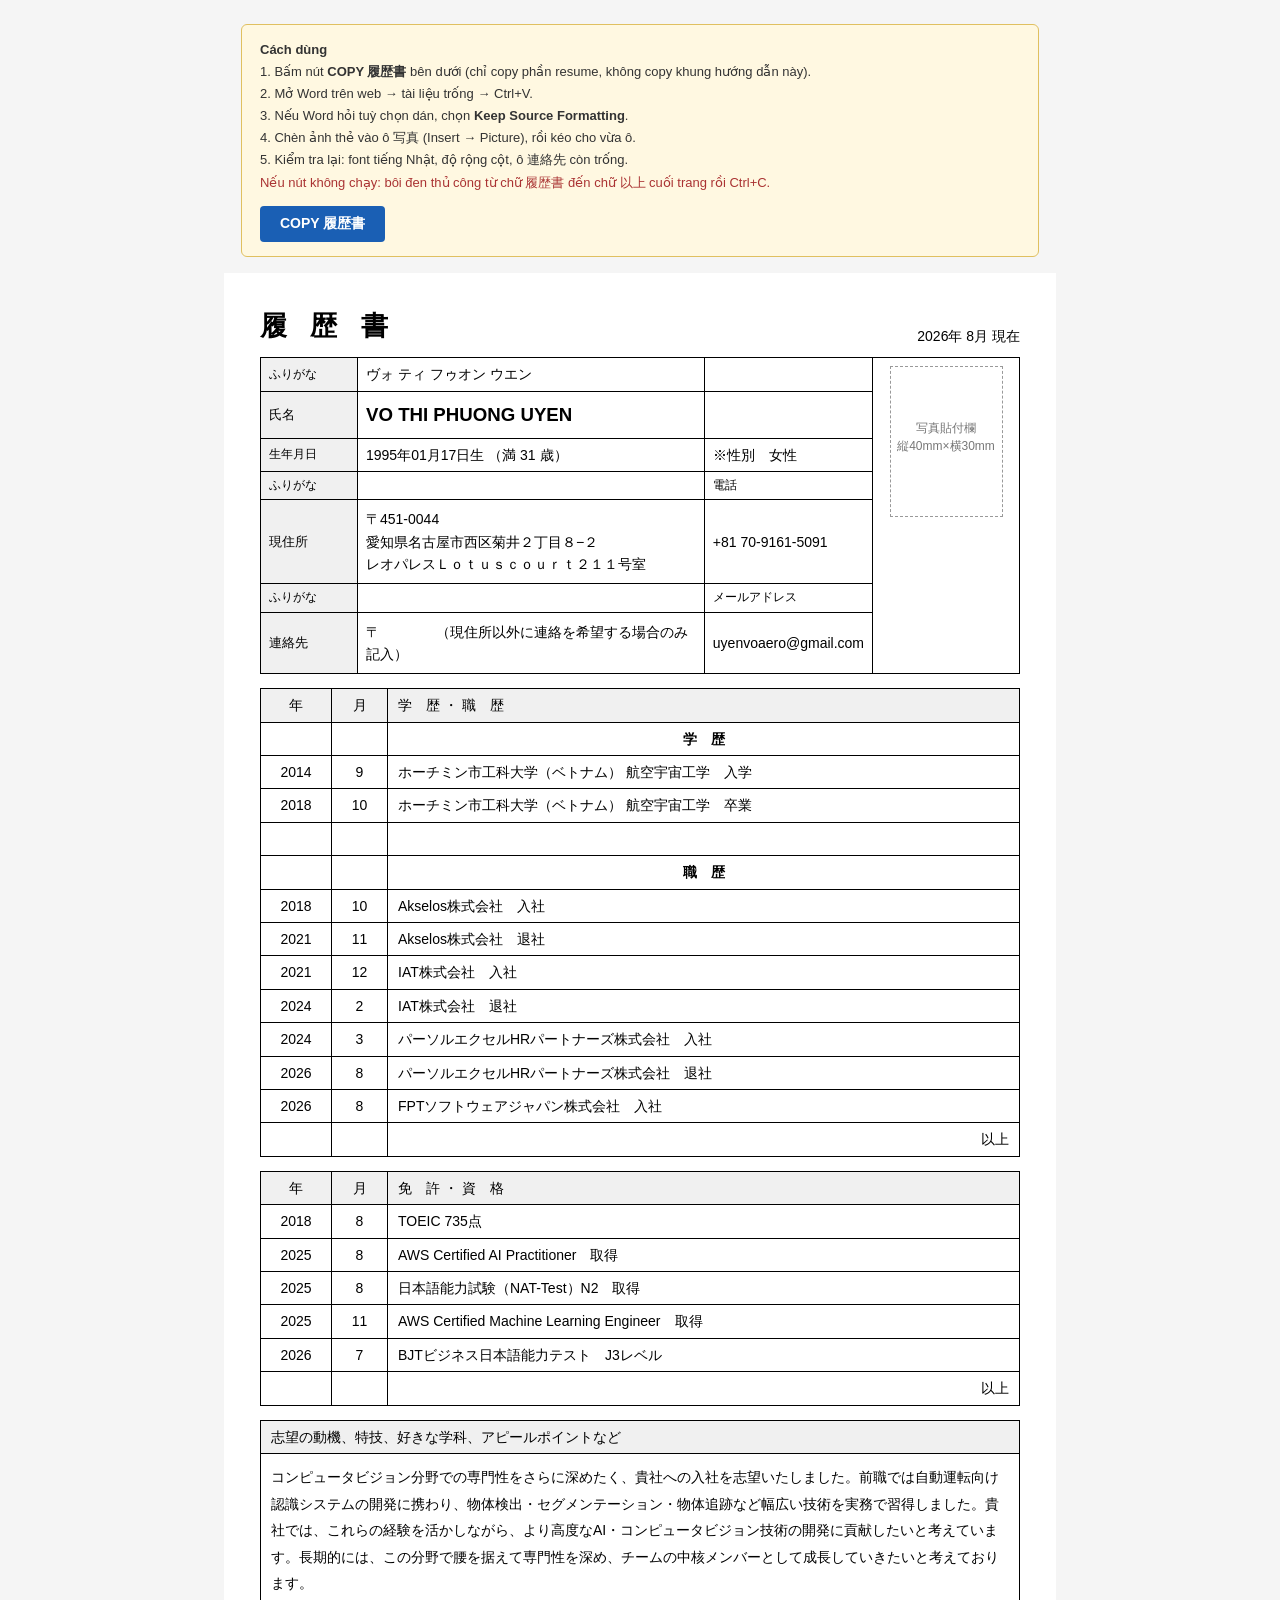
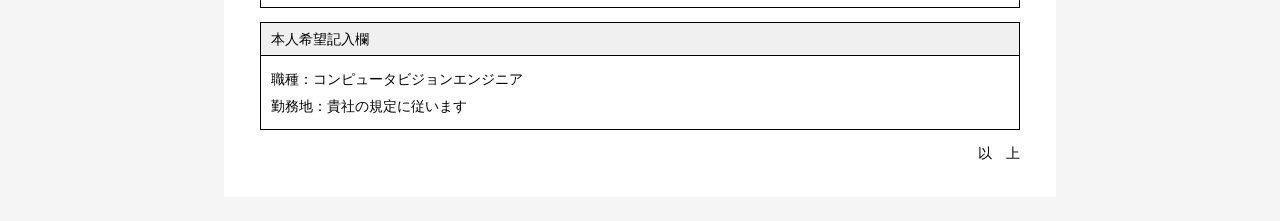
==== rirekisho_paste.html @ 97cde60c "Add files via upload" ====
<!DOCTYPE html>
<html lang="ja">
<head>
<meta charset="UTF-8">
<title>履歴書 - VO THI PHUONG UYEN</title>
</head>
<body style="margin:0;padding:24px;background:#f5f5f5;font-family:'Yu Gothic','Meiryo','Hiragino Kaku Gothic ProN',sans-serif;">

<!-- ===== HƯỚNG DẪN - KHÔNG PHẢI NỘI DUNG RESUME ===== -->
<div id="guide" style="max-width:760px;margin:0 auto 16px;padding:14px 18px;background:#fff8e1;border:1px solid #e0c060;border-radius:6px;font-size:13px;line-height:1.7;color:#333;">
  <b>Cách dùng</b><br>
  1. Bấm nút <b>COPY 履歴書</b> bên dưới (chỉ copy phần resume, không copy khung hướng dẫn này).<br>
  2. Mở Word trên web → tài liệu trống → Ctrl+V.<br>
  3. Nếu Word hỏi tuỳ chọn dán, chọn <b>Keep Source Formatting</b>.<br>
  4. Chèn ảnh thẻ vào ô 写真 (Insert → Picture), rồi kéo cho vừa ô.<br>
  5. Kiểm tra lại: font tiếng Nhật, độ rộng cột, ô 連絡先 còn trống.<br>
  <span style="color:#a33;">Nếu nút không chạy: bôi đen thủ công từ chữ 履歴書 đến chữ 以上 cuối trang rồi Ctrl+C.</span>
  <div style="margin-top:12px;">
    <button id="copyBtn" style="padding:9px 20px;font-size:14px;font-weight:bold;background:#1a5fb4;color:#fff;border:none;border-radius:4px;cursor:pointer;">COPY 履歴書</button>
    <span id="copyMsg" style="margin-left:12px;font-size:13px;color:#2a7a2a;"></span>
  </div>
</div>
<!-- ===== HẾT HƯỚNG DẪN ===== -->

<div id="resume" style="max-width:760px;margin:0 auto;padding:32px 36px;background:#ffffff;font-family:'Yu Gothic','Meiryo','Hiragino Kaku Gothic ProN',sans-serif;font-size:11pt;color:#000000;line-height:1.6;">

<table style="width:100%;border-collapse:collapse;margin-bottom:10px;">
  <tr>
    <td style="font-size:20pt;font-weight:bold;letter-spacing:8px;padding:0;border:none;">履 歴 書</td>
    <td style="text-align:right;font-size:10.5pt;padding:0;border:none;vertical-align:bottom;">2026年 8月 現在</td>
  </tr>
</table>

<table style="width:100%;border-collapse:collapse;border:1px solid #000000;font-size:10.5pt;">
  <tr>
    <td style="width:80px;border:1px solid #000000;padding:5px 8px;background:#f0f0f0;font-size:9pt;">ふりがな</td>
    <td style="border:1px solid #000000;padding:5px 8px;">ヴォ ティ フゥオン ウエン</td>
    <td style="width:150px;border:1px solid #000000;padding:5px 8px;"></td>
    <td rowspan="7" style="width:130px;border:1px solid #000000;padding:8px;vertical-align:top;text-align:center;">
      <div style="width:113px;height:151px;border:1px dashed #999999;margin:0 auto;text-align:center;font-size:9pt;color:#777777;line-height:1.5;padding-top:52px;box-sizing:border-box;">
        写真貼付欄<br>縦40mm×横30mm
      </div>
    </td>
  </tr>
  <tr>
    <td style="border:1px solid #000000;padding:8px;background:#f0f0f0;font-size:10pt;">氏名</td>
    <td style="border:1px solid #000000;padding:8px;font-size:14pt;font-weight:bold;">VO THI PHUONG UYEN</td>
    <td style="border:1px solid #000000;padding:8px;"></td>
  </tr>
  <tr>
    <td style="border:1px solid #000000;padding:5px 8px;background:#f0f0f0;font-size:9pt;">生年月日</td>
    <td style="border:1px solid #000000;padding:5px 8px;">1995年01月17日生 （満 31 歳）</td>
    <td style="border:1px solid #000000;padding:5px 8px;">※性別　女性</td>
  </tr>
  <tr>
    <td style="border:1px solid #000000;padding:4px 8px;background:#f0f0f0;font-size:9pt;">ふりがな</td>
    <td style="border:1px solid #000000;padding:4px 8px;font-size:9pt;">&nbsp;</td>
    <td style="border:1px solid #000000;padding:4px 8px;font-size:9pt;">電話</td>
  </tr>
  <tr>
    <td style="border:1px solid #000000;padding:8px;background:#f0f0f0;font-size:10pt;">現住所</td>
    <td style="border:1px solid #000000;padding:8px;">〒451-0044<br>愛知県名古屋市西区菊井２丁目８−２<br>レオパレスＬｏｔｕｓｃｏｕｒｔ２１１号室</td>
    <td style="border:1px solid #000000;padding:8px;">+81 70-9161-5091</td>
  </tr>
  <tr>
    <td style="border:1px solid #000000;padding:4px 8px;background:#f0f0f0;font-size:9pt;">ふりがな</td>
    <td style="border:1px solid #000000;padding:4px 8px;font-size:9pt;">&nbsp;</td>
    <td style="border:1px solid #000000;padding:4px 8px;font-size:9pt;">メールアドレス</td>
  </tr>
  <tr>
    <td style="border:1px solid #000000;padding:8px;background:#f0f0f0;font-size:10pt;">連絡先</td>
    <td style="border:1px solid #000000;padding:8px;">〒　　　　（現住所以外に連絡を希望する場合のみ記入）</td>
    <td style="border:1px solid #000000;padding:8px;">uyenvoaero@gmail.com</td>
  </tr>
</table>

<div style="height:14px;"></div>

<table style="width:100%;border-collapse:collapse;border:1px solid #000000;font-size:10.5pt;">
  <tr>
    <td style="width:60px;border:1px solid #000000;padding:5px;background:#f0f0f0;text-align:center;">年</td>
    <td style="width:45px;border:1px solid #000000;padding:5px;background:#f0f0f0;text-align:center;">月</td>
    <td style="border:1px solid #000000;padding:5px 10px;background:#f0f0f0;">学　歴 ・ 職　歴</td>
  </tr>
  <tr>
    <td style="border:1px solid #000000;padding:5px;text-align:center;"></td>
    <td style="border:1px solid #000000;padding:5px;text-align:center;"></td>
    <td style="border:1px solid #000000;padding:5px 10px;text-align:center;font-weight:bold;">学　歴</td>
  </tr>
  <tr>
    <td style="border:1px solid #000000;padding:5px;text-align:center;">2014</td>
    <td style="border:1px solid #000000;padding:5px;text-align:center;">9</td>
    <td style="border:1px solid #000000;padding:5px 10px;">ホーチミン市工科大学（ベトナム） 航空宇宙工学　入学</td>
  </tr>
  <tr>
    <td style="border:1px solid #000000;padding:5px;text-align:center;">2018</td>
    <td style="border:1px solid #000000;padding:5px;text-align:center;">10</td>
    <td style="border:1px solid #000000;padding:5px 10px;">ホーチミン市工科大学（ベトナム） 航空宇宙工学　卒業</td>
  </tr>
  <tr>
    <td style="border:1px solid #000000;padding:5px;text-align:center;"></td>
    <td style="border:1px solid #000000;padding:5px;text-align:center;"></td>
    <td style="border:1px solid #000000;padding:5px 10px;">&nbsp;</td>
  </tr>
  <tr>
    <td style="border:1px solid #000000;padding:5px;text-align:center;"></td>
    <td style="border:1px solid #000000;padding:5px;text-align:center;"></td>
    <td style="border:1px solid #000000;padding:5px 10px;text-align:center;font-weight:bold;">職　歴</td>
  </tr>
  <tr>
    <td style="border:1px solid #000000;padding:5px;text-align:center;">2018</td>
    <td style="border:1px solid #000000;padding:5px;text-align:center;">10</td>
    <td style="border:1px solid #000000;padding:5px 10px;">Akselos株式会社　入社</td>
  </tr>
  <tr>
    <td style="border:1px solid #000000;padding:5px;text-align:center;">2021</td>
    <td style="border:1px solid #000000;padding:5px;text-align:center;">11</td>
    <td style="border:1px solid #000000;padding:5px 10px;">Akselos株式会社　退社</td>
  </tr>
  <tr>
    <td style="border:1px solid #000000;padding:5px;text-align:center;">2021</td>
    <td style="border:1px solid #000000;padding:5px;text-align:center;">12</td>
    <td style="border:1px solid #000000;padding:5px 10px;">IAT株式会社　入社</td>
  </tr>
  <tr>
    <td style="border:1px solid #000000;padding:5px;text-align:center;">2024</td>
    <td style="border:1px solid #000000;padding:5px;text-align:center;">2</td>
    <td style="border:1px solid #000000;padding:5px 10px;">IAT株式会社　退社</td>
  </tr>
  <tr>
    <td style="border:1px solid #000000;padding:5px;text-align:center;">2024</td>
    <td style="border:1px solid #000000;padding:5px;text-align:center;">3</td>
    <td style="border:1px solid #000000;padding:5px 10px;">パーソルエクセルHRパートナーズ株式会社　入社</td>
  </tr>
  <tr>
    <td style="border:1px solid #000000;padding:5px;text-align:center;">2026</td>
    <td style="border:1px solid #000000;padding:5px;text-align:center;">8</td>
    <td style="border:1px solid #000000;padding:5px 10px;">パーソルエクセルHRパートナーズ株式会社　退社</td>
  </tr>
  <tr>
    <td style="border:1px solid #000000;padding:5px;text-align:center;">2026</td>
    <td style="border:1px solid #000000;padding:5px;text-align:center;">8</td>
    <td style="border:1px solid #000000;padding:5px 10px;">FPTソフトウェアジャパン株式会社　入社</td>
  </tr>
  <tr>
    <td style="border:1px solid #000000;padding:5px;text-align:center;"></td>
    <td style="border:1px solid #000000;padding:5px;text-align:center;"></td>
    <td style="border:1px solid #000000;padding:5px 10px;text-align:right;">以上</td>
  </tr>
</table>

<div style="height:14px;"></div>

<table style="width:100%;border-collapse:collapse;border:1px solid #000000;font-size:10.5pt;">
  <tr>
    <td style="width:60px;border:1px solid #000000;padding:5px;background:#f0f0f0;text-align:center;">年</td>
    <td style="width:45px;border:1px solid #000000;padding:5px;background:#f0f0f0;text-align:center;">月</td>
    <td style="border:1px solid #000000;padding:5px 10px;background:#f0f0f0;">免　許 ・ 資　格</td>
  </tr>
  <tr>
    <td style="border:1px solid #000000;padding:5px;text-align:center;">2018</td>
    <td style="border:1px solid #000000;padding:5px;text-align:center;">8</td>
    <td style="border:1px solid #000000;padding:5px 10px;">TOEIC 735点</td>
  </tr>
  <tr>
    <td style="border:1px solid #000000;padding:5px;text-align:center;">2025</td>
    <td style="border:1px solid #000000;padding:5px;text-align:center;">8</td>
    <td style="border:1px solid #000000;padding:5px 10px;">AWS Certified AI Practitioner　取得</td>
  </tr>
  <tr>
    <td style="border:1px solid #000000;padding:5px;text-align:center;">2025</td>
    <td style="border:1px solid #000000;padding:5px;text-align:center;">8</td>
    <td style="border:1px solid #000000;padding:5px 10px;">日本語能力試験（NAT-Test）N2　取得</td>
  </tr>
  <tr>
    <td style="border:1px solid #000000;padding:5px;text-align:center;">2025</td>
    <td style="border:1px solid #000000;padding:5px;text-align:center;">11</td>
    <td style="border:1px solid #000000;padding:5px 10px;">AWS Certified Machine Learning Engineer　取得</td>
  </tr>
  <tr>
    <td style="border:1px solid #000000;padding:5px;text-align:center;">2026</td>
    <td style="border:1px solid #000000;padding:5px;text-align:center;">7</td>
    <td style="border:1px solid #000000;padding:5px 10px;">BJTビジネス日本語能力テスト　J3レベル</td>
  </tr>
  <tr>
    <td style="border:1px solid #000000;padding:5px;text-align:center;"></td>
    <td style="border:1px solid #000000;padding:5px;text-align:center;"></td>
    <td style="border:1px solid #000000;padding:5px 10px;text-align:right;">以上</td>
  </tr>
</table>

<div style="height:14px;"></div>

<table style="width:100%;border-collapse:collapse;border:1px solid #000000;font-size:10.5pt;">
  <tr>
    <td style="border:1px solid #000000;padding:5px 10px;background:#f0f0f0;">志望の動機、特技、好きな学科、アピールポイントなど</td>
  </tr>
  <tr>
    <td style="border:1px solid #000000;padding:10px;line-height:1.9;">
      コンピュータビジョン分野での専門性をさらに深めたく、貴社への入社を志望いたしました。前職では自動運転向け認識システムの開発に携わり、物体検出・セグメンテーション・物体追跡など幅広い技術を実務で習得しました。貴社では、これらの経験を活かしながら、より高度なAI・コンピュータビジョン技術の開発に貢献したいと考えています。長期的には、この分野で腰を据えて専門性を深め、チームの中核メンバーとして成長していきたいと考えております。
    </td>
  </tr>
</table>

<div style="height:14px;"></div>

<table style="width:100%;border-collapse:collapse;border:1px solid #000000;font-size:10.5pt;">
  <tr>
    <td style="border:1px solid #000000;padding:5px 10px;background:#f0f0f0;">本人希望記入欄</td>
  </tr>
  <tr>
    <td style="border:1px solid #000000;padding:10px;line-height:1.9;">
      職種：コンピュータビジョンエンジニア<br>
      勤務地：貴社の規定に従います
    </td>
  </tr>
</table>

<p style="text-align:right;margin:12px 0 0;font-size:10.5pt;">以　上</p>

</div>

<script>
document.getElementById('copyBtn').addEventListener('click', function () {
  var el = document.getElementById('resume');
  var msg = document.getElementById('copyMsg');
  var sel = window.getSelection();
  var range = document.createRange();
  sel.removeAllRanges();
  range.selectNodeContents(el);
  sel.addRange(range);
  var ok = false;
  try { ok = document.execCommand('copy'); } catch (e) { ok = false; }
  sel.removeAllRanges();
  msg.textContent = ok
    ? 'Đã copy. Sang Word web và Ctrl+V.'
    : 'Không copy tự động được — bôi đen thủ công rồi Ctrl+C.';
  msg.style.color = ok ? '#2a7a2a' : '#a33';
});
</script>

</body>
</html>
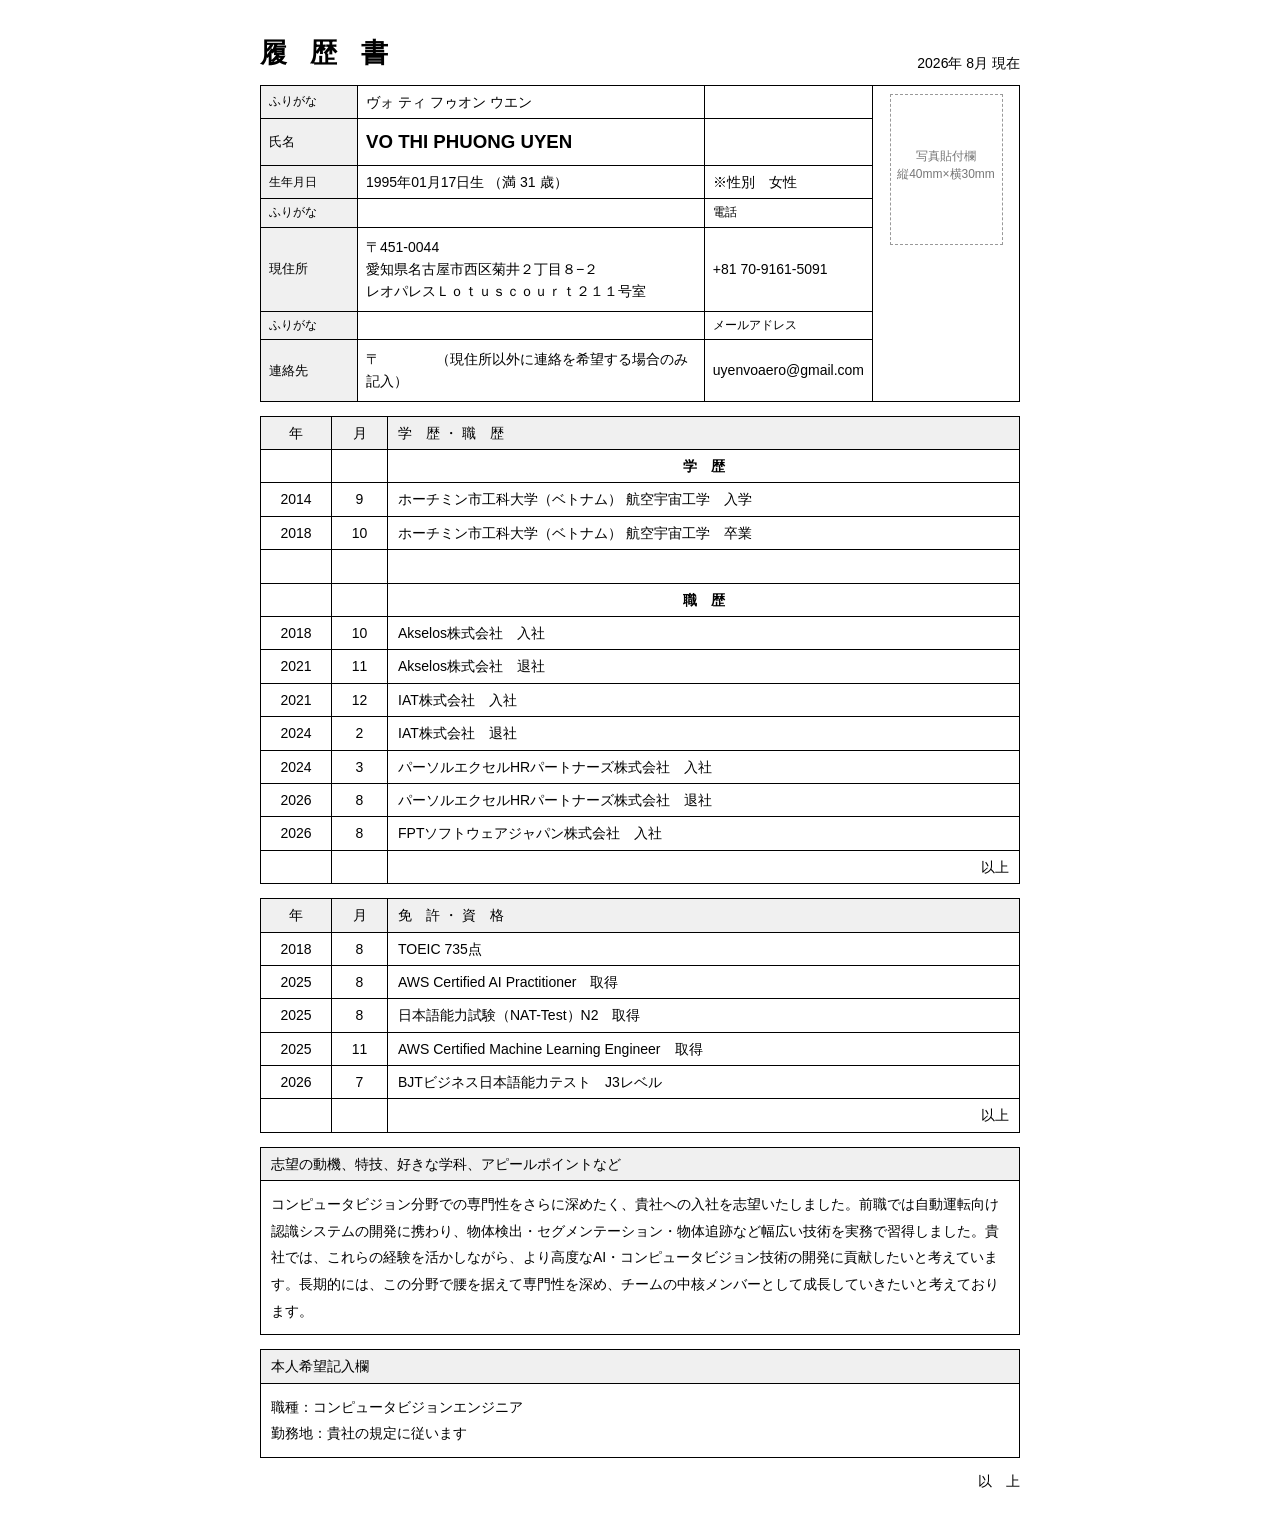
==== commit 02cba691: "Add files via upload" ====
--- a/rirekisho_paste.html
+++ b/rirekisho_paste.html
@@ -4,23 +4,7 @@
 <meta charset="UTF-8">
 <title>履歴書 - VO THI PHUONG UYEN</title>
 </head>
-<body style="margin:0;padding:24px;background:#f5f5f5;font-family:'Yu Gothic','Meiryo','Hiragino Kaku Gothic ProN',sans-serif;">
-
-<!-- ===== HƯỚNG DẪN - KHÔNG PHẢI NỘI DUNG RESUME ===== -->
-<div id="guide" style="max-width:760px;margin:0 auto 16px;padding:14px 18px;background:#fff8e1;border:1px solid #e0c060;border-radius:6px;font-size:13px;line-height:1.7;color:#333;">
-  <b>Cách dùng</b><br>
-  1. Bấm nút <b>COPY 履歴書</b> bên dưới (chỉ copy phần resume, không copy khung hướng dẫn này).<br>
-  2. Mở Word trên web → tài liệu trống → Ctrl+V.<br>
-  3. Nếu Word hỏi tuỳ chọn dán, chọn <b>Keep Source Formatting</b>.<br>
-  4. Chèn ảnh thẻ vào ô 写真 (Insert → Picture), rồi kéo cho vừa ô.<br>
-  5. Kiểm tra lại: font tiếng Nhật, độ rộng cột, ô 連絡先 còn trống.<br>
-  <span style="color:#a33;">Nếu nút không chạy: bôi đen thủ công từ chữ 履歴書 đến chữ 以上 cuối trang rồi Ctrl+C.</span>
-  <div style="margin-top:12px;">
-    <button id="copyBtn" style="padding:9px 20px;font-size:14px;font-weight:bold;background:#1a5fb4;color:#fff;border:none;border-radius:4px;cursor:pointer;">COPY 履歴書</button>
-    <span id="copyMsg" style="margin-left:12px;font-size:13px;color:#2a7a2a;"></span>
-  </div>
-</div>
-<!-- ===== HẾT HƯỚNG DẪN ===== -->
+<body style="margin:0;padding:0;background:#ffffff;font-family:'Yu Gothic','Meiryo','Hiragino Kaku Gothic ProN',sans-serif;">
 
 <div id="resume" style="max-width:760px;margin:0 auto;padding:32px 36px;background:#ffffff;font-family:'Yu Gothic','Meiryo','Hiragino Kaku Gothic ProN',sans-serif;font-size:11pt;color:#000000;line-height:1.6;">
 
@@ -220,24 +204,5 @@
 
 </div>
 
-<script>
-document.getElementById('copyBtn').addEventListener('click', function () {
-  var el = document.getElementById('resume');
-  var msg = document.getElementById('copyMsg');
-  var sel = window.getSelection();
-  var range = document.createRange();
-  sel.removeAllRanges();
-  range.selectNodeContents(el);
-  sel.addRange(range);
-  var ok = false;
-  try { ok = document.execCommand('copy'); } catch (e) { ok = false; }
-  sel.removeAllRanges();
-  msg.textContent = ok
-    ? 'Đã copy. Sang Word web và Ctrl+V.'
-    : 'Không copy tự động được — bôi đen thủ công rồi Ctrl+C.';
-  msg.style.color = ok ? '#2a7a2a' : '#a33';
-});
-</script>
-
 </body>
 </html>
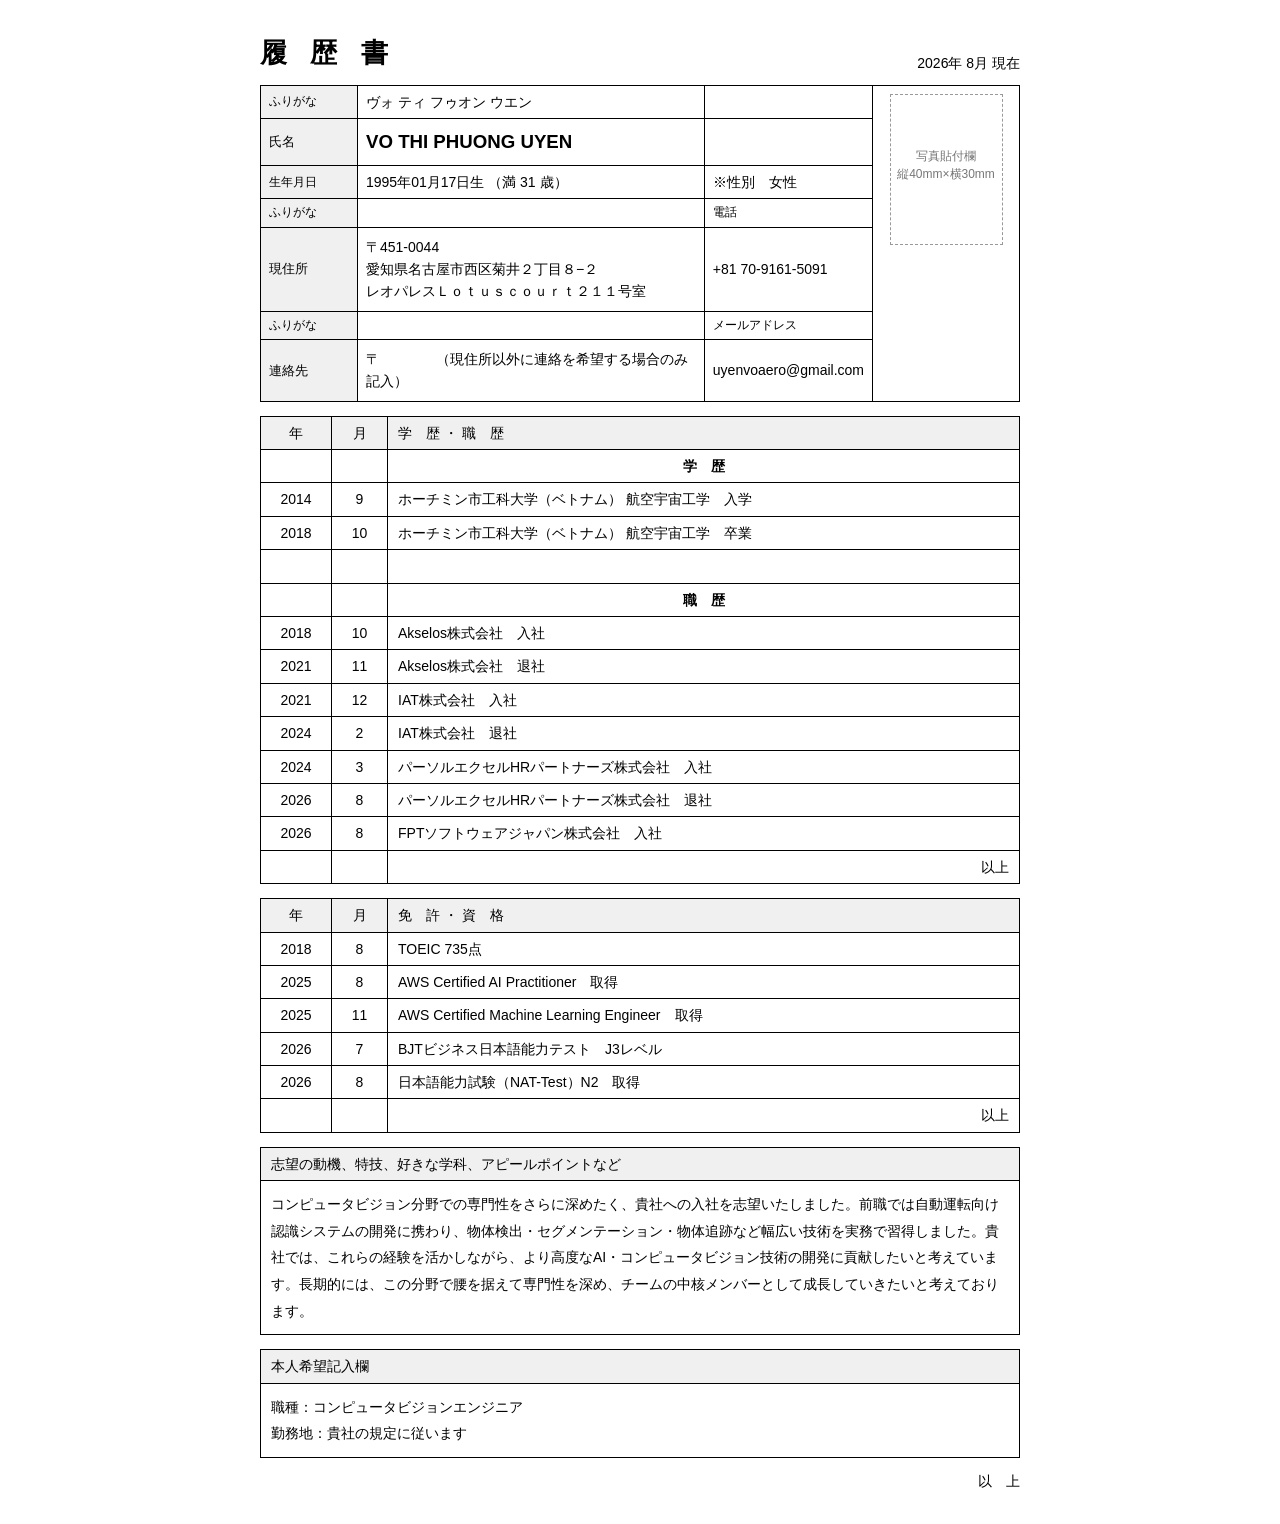
==== commit 2c38ea24: "Add files via upload" ====
--- a/rirekisho_paste.html
+++ b/rirekisho_paste.html
@@ -3,6 +3,30 @@
 <head>
 <meta charset="UTF-8">
 <title>履歴書 - VO THI PHUONG UYEN</title>
+<style>
+  .pagebreak { height: 14px; }
+  @page { size: A4 portrait; margin: 12mm 14mm; }
+  @media print {
+    body { background: #ffffff !important; }
+    #resume {
+      max-width: none !important;
+      width: 100% !important;
+      padding: 0 !important;
+      margin: 0 !important;
+    }
+    /* force the break here: page 1 = 個人情報 + 学歴職歴, page 2 = 資格 + 志望動機 */
+    .pagebreak {
+      page-break-before: always;
+      break-before: page;
+      height: 0 !important;
+      margin: 0 !important;
+    }
+    /* never split a row across pages */
+    tr { page-break-inside: avoid; break-inside: avoid; }
+    /* keep grey header cells when printing */
+    td { -webkit-print-color-adjust: exact; print-color-adjust: exact; }
+  }
+</style>
 </head>
 <body style="margin:0;padding:0;background:#ffffff;font-family:'Yu Gothic','Meiryo','Hiragino Kaku Gothic ProN',sans-serif;">
 
@@ -133,7 +157,7 @@
   </tr>
 </table>
 
-<div style="height:14px;"></div>
+<div class="pagebreak"></div>
 
 <table style="width:100%;border-collapse:collapse;border:1px solid #000000;font-size:10.5pt;">
   <tr>
@@ -153,11 +177,6 @@
   </tr>
   <tr>
     <td style="border:1px solid #000000;padding:5px;text-align:center;">2025</td>
-    <td style="border:1px solid #000000;padding:5px;text-align:center;">8</td>
-    <td style="border:1px solid #000000;padding:5px 10px;">日本語能力試験（NAT-Test）N2　取得</td>
-  </tr>
-  <tr>
-    <td style="border:1px solid #000000;padding:5px;text-align:center;">2025</td>
     <td style="border:1px solid #000000;padding:5px;text-align:center;">11</td>
     <td style="border:1px solid #000000;padding:5px 10px;">AWS Certified Machine Learning Engineer　取得</td>
   </tr>
@@ -165,6 +184,11 @@
     <td style="border:1px solid #000000;padding:5px;text-align:center;">2026</td>
     <td style="border:1px solid #000000;padding:5px;text-align:center;">7</td>
     <td style="border:1px solid #000000;padding:5px 10px;">BJTビジネス日本語能力テスト　J3レベル</td>
+  </tr>
+  <tr>
+    <td style="border:1px solid #000000;padding:5px;text-align:center;">2026</td>
+    <td style="border:1px solid #000000;padding:5px;text-align:center;">8</td>
+    <td style="border:1px solid #000000;padding:5px 10px;">日本語能力試験（NAT-Test）N2　取得</td>
   </tr>
   <tr>
     <td style="border:1px solid #000000;padding:5px;text-align:center;"></td>
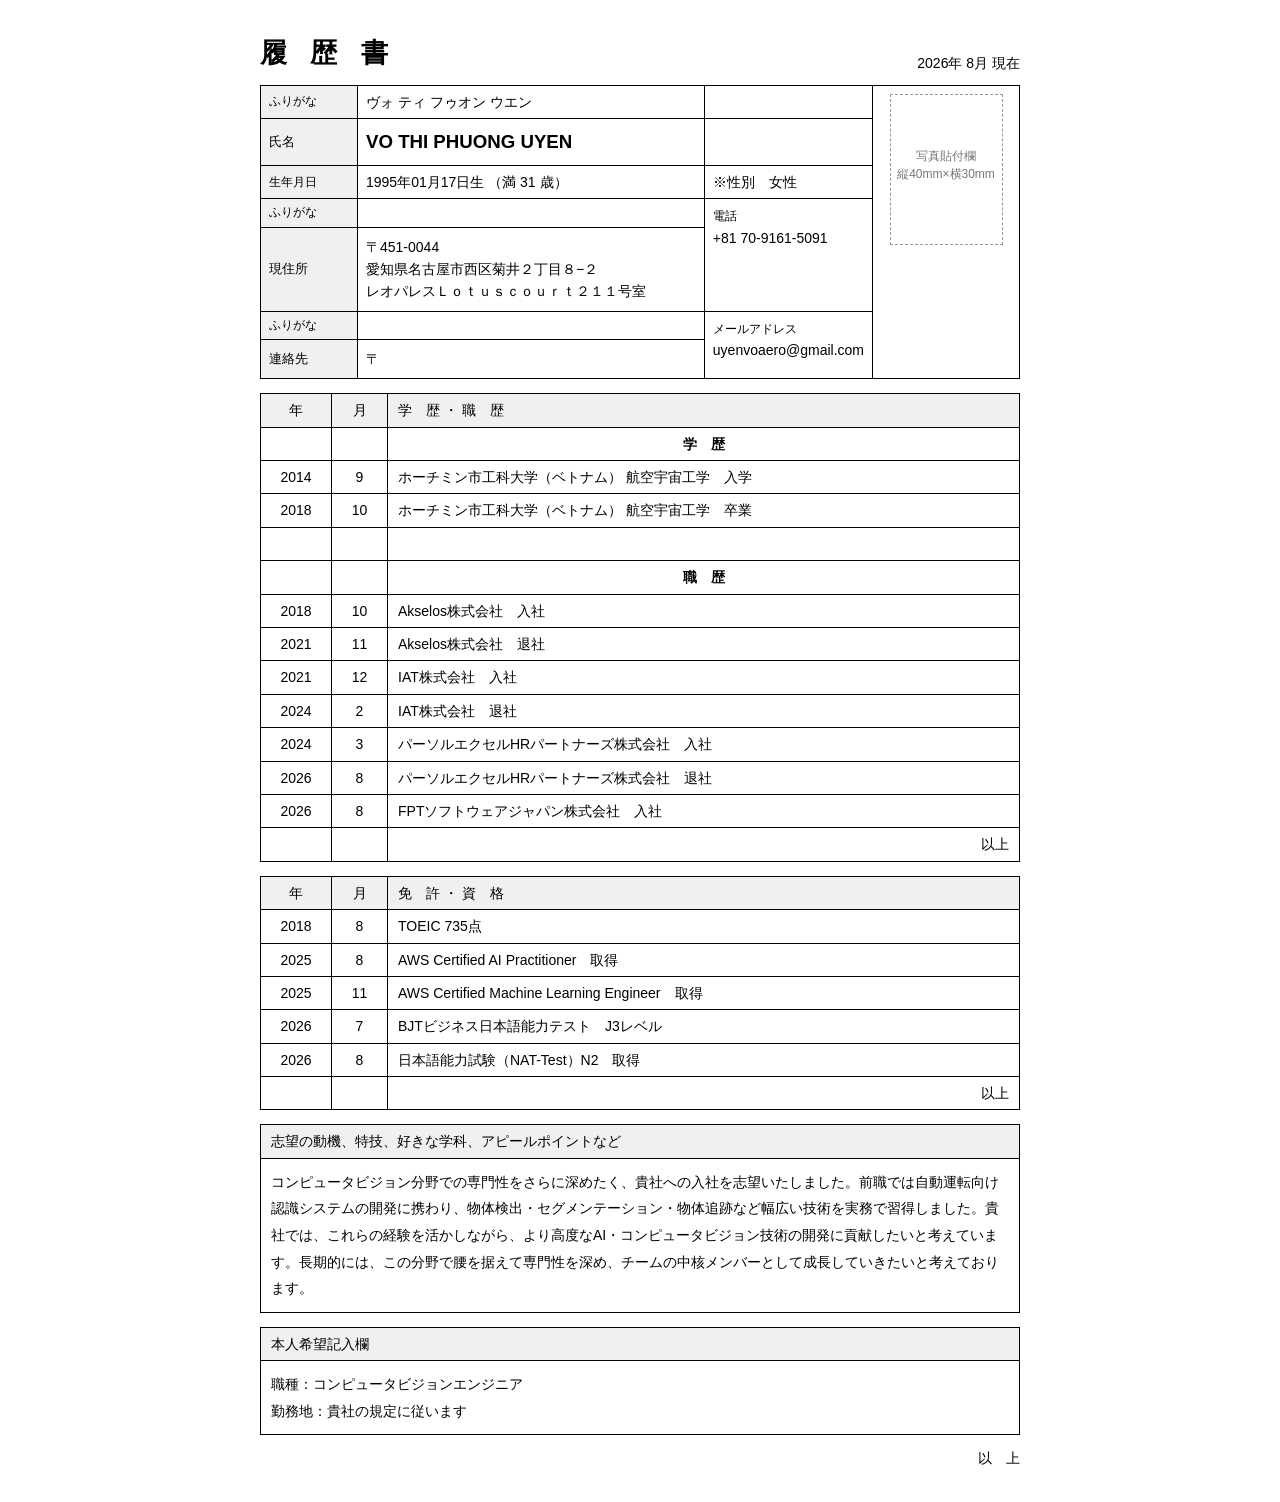
==== commit 334c90d4: "Add files via upload" ====
--- a/rirekisho_paste.html
+++ b/rirekisho_paste.html
@@ -63,22 +63,26 @@
   <tr>
     <td style="border:1px solid #000000;padding:4px 8px;background:#f0f0f0;font-size:9pt;">ふりがな</td>
     <td style="border:1px solid #000000;padding:4px 8px;font-size:9pt;">&nbsp;</td>
-    <td style="border:1px solid #000000;padding:4px 8px;font-size:9pt;">電話</td>
+    <td rowspan="2" style="border:1px solid #000000;padding:5px 8px;vertical-align:top;">
+      <span style="font-size:9pt;">電話</span><br>
+      <span style="font-size:10.5pt;">+81 70-9161-5091</span>
+    </td>
   </tr>
   <tr>
     <td style="border:1px solid #000000;padding:8px;background:#f0f0f0;font-size:10pt;">現住所</td>
     <td style="border:1px solid #000000;padding:8px;">〒451-0044<br>愛知県名古屋市西区菊井２丁目８−２<br>レオパレスＬｏｔｕｓｃｏｕｒｔ２１１号室</td>
-    <td style="border:1px solid #000000;padding:8px;">+81 70-9161-5091</td>
   </tr>
   <tr>
     <td style="border:1px solid #000000;padding:4px 8px;background:#f0f0f0;font-size:9pt;">ふりがな</td>
     <td style="border:1px solid #000000;padding:4px 8px;font-size:9pt;">&nbsp;</td>
-    <td style="border:1px solid #000000;padding:4px 8px;font-size:9pt;">メールアドレス</td>
+    <td rowspan="2" style="border:1px solid #000000;padding:5px 8px;vertical-align:top;">
+      <span style="font-size:9pt;">メールアドレス</span><br>
+      <span style="font-size:10.5pt;">uyenvoaero@gmail.com</span>
+    </td>
   </tr>
   <tr>
     <td style="border:1px solid #000000;padding:8px;background:#f0f0f0;font-size:10pt;">連絡先</td>
-    <td style="border:1px solid #000000;padding:8px;">〒　　　　（現住所以外に連絡を希望する場合のみ記入）</td>
-    <td style="border:1px solid #000000;padding:8px;">uyenvoaero@gmail.com</td>
+    <td style="border:1px solid #000000;padding:8px;">〒</td>
   </tr>
 </table>
 
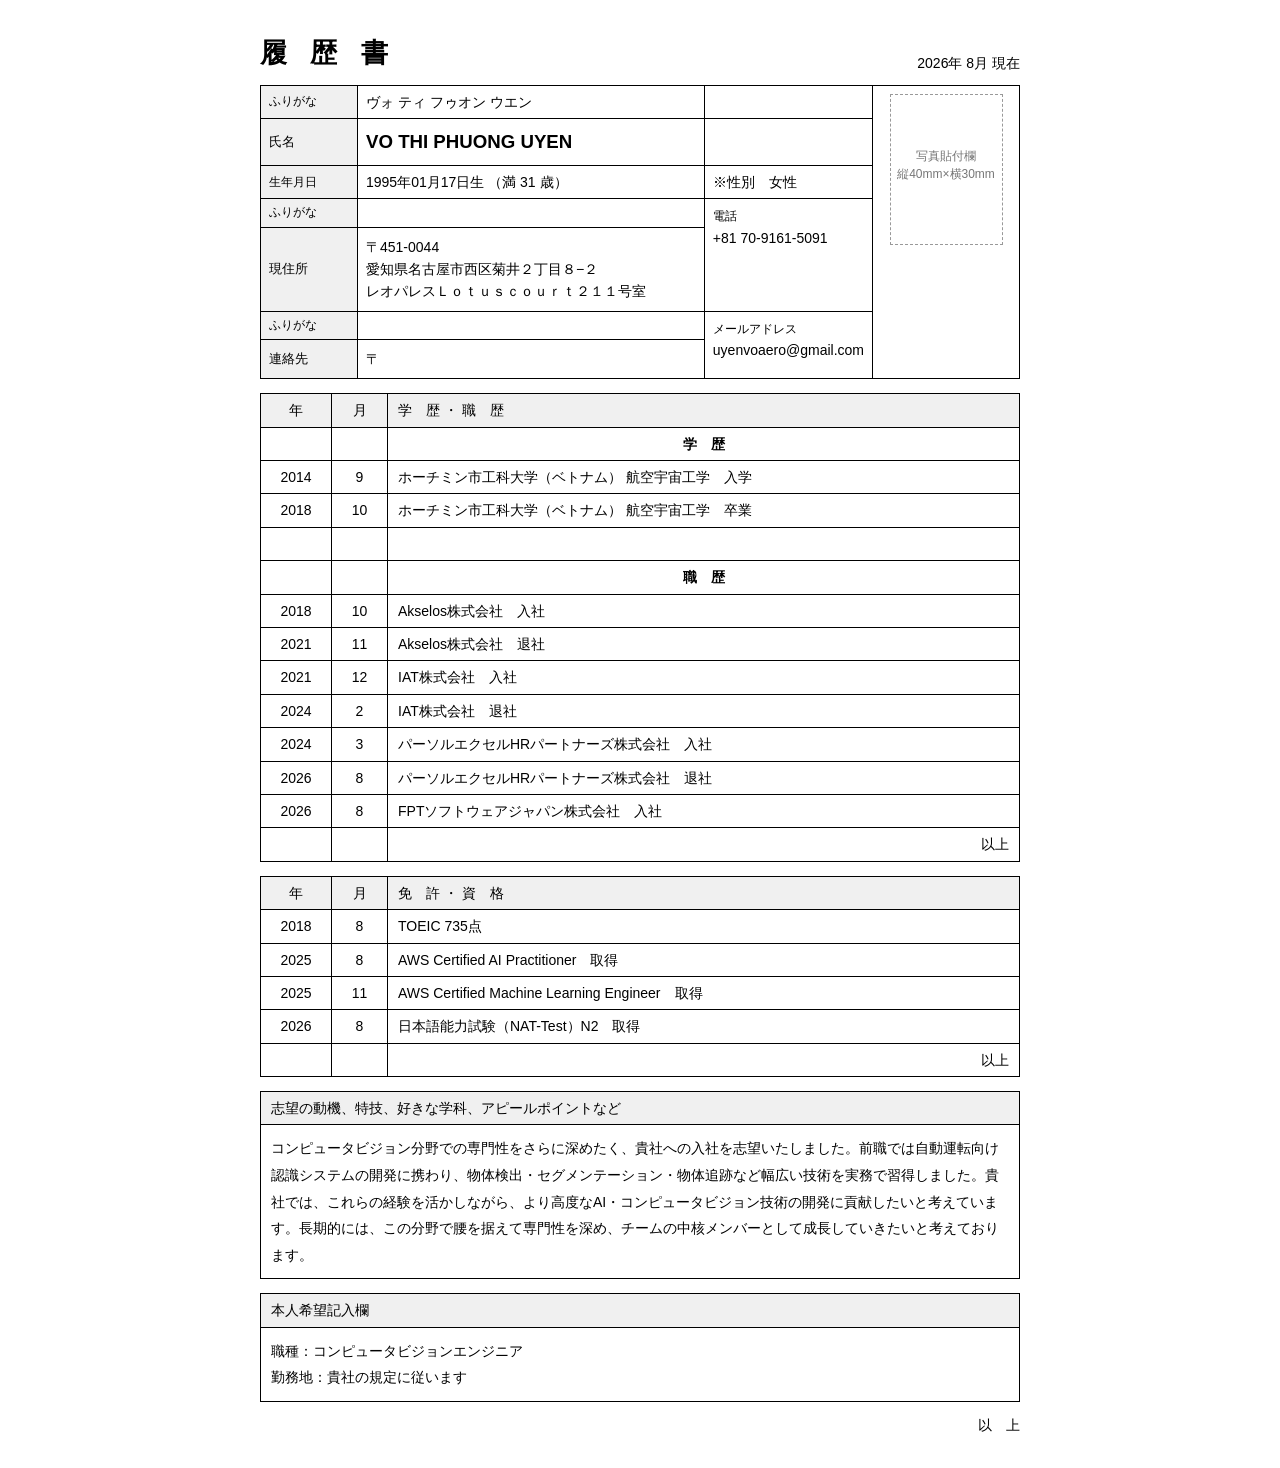
==== commit 7d380f6f: "Add files via upload" ====
--- a/rirekisho_paste.html
+++ b/rirekisho_paste.html
@@ -186,11 +186,6 @@
   </tr>
   <tr>
     <td style="border:1px solid #000000;padding:5px;text-align:center;">2026</td>
-    <td style="border:1px solid #000000;padding:5px;text-align:center;">7</td>
-    <td style="border:1px solid #000000;padding:5px 10px;">BJTビジネス日本語能力テスト　J3レベル</td>
-  </tr>
-  <tr>
-    <td style="border:1px solid #000000;padding:5px;text-align:center;">2026</td>
     <td style="border:1px solid #000000;padding:5px;text-align:center;">8</td>
     <td style="border:1px solid #000000;padding:5px 10px;">日本語能力試験（NAT-Test）N2　取得</td>
   </tr>
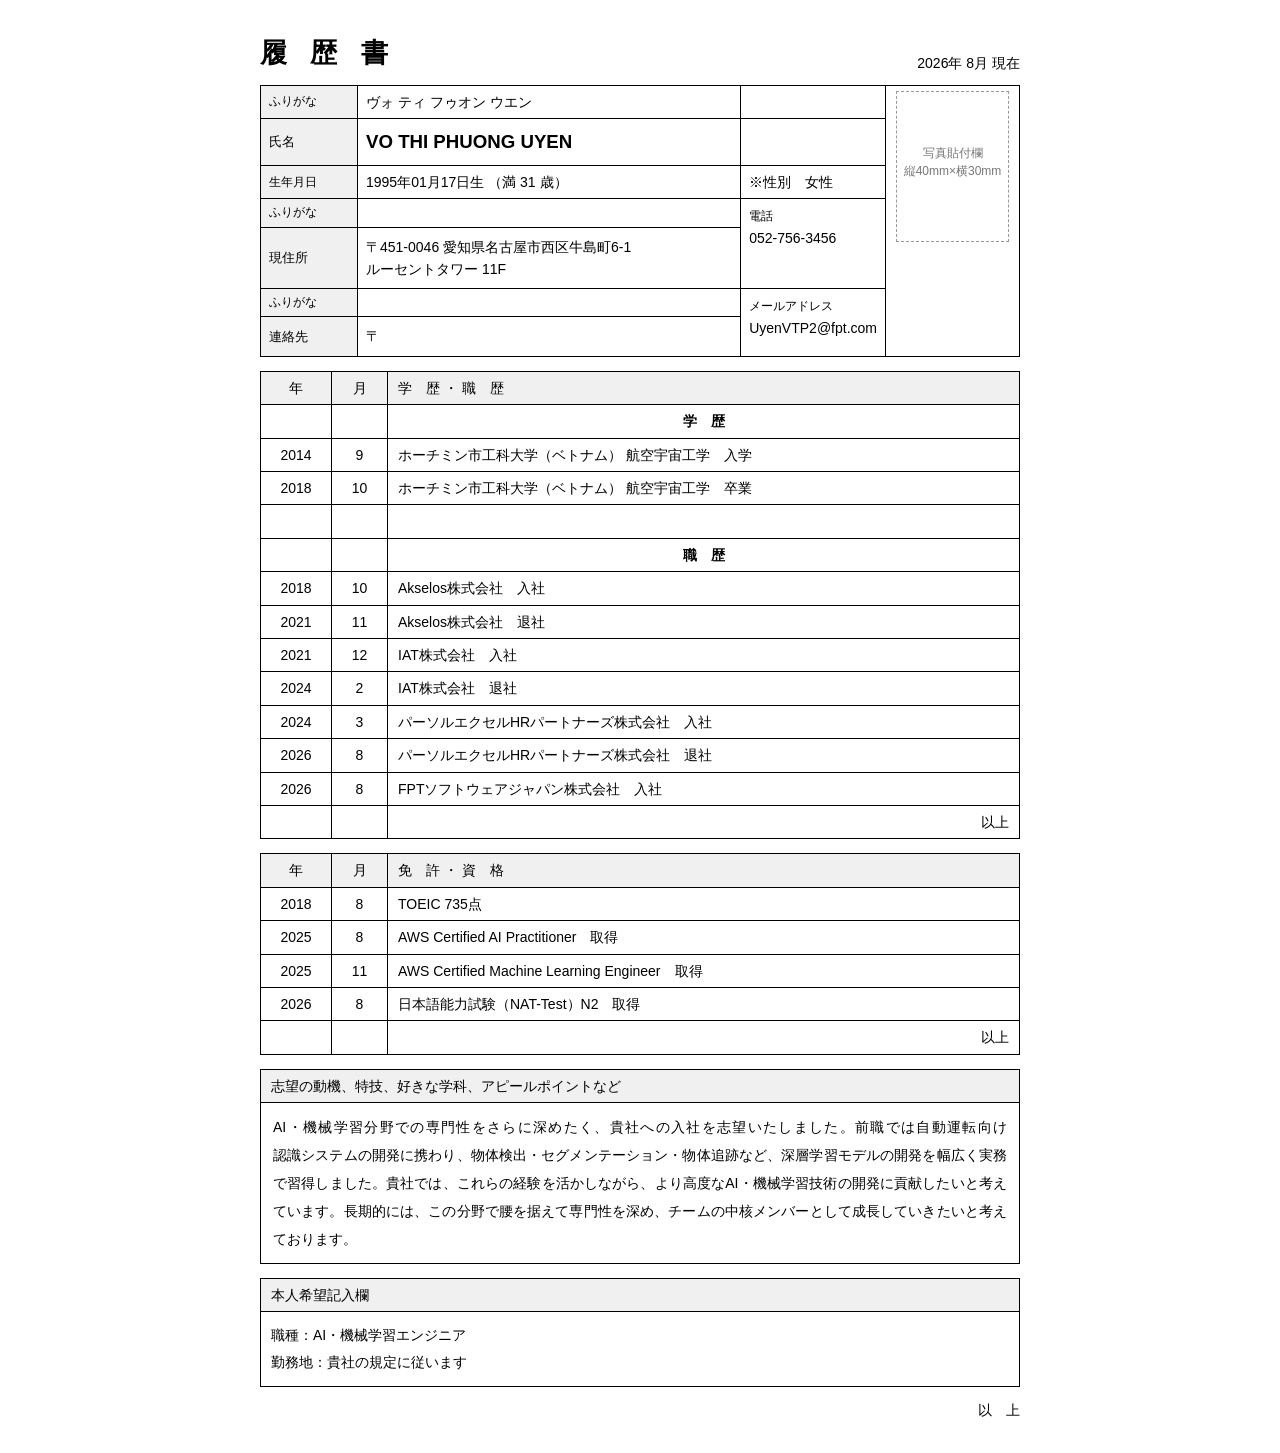
==== commit 79689873: "Add files via upload" ====
--- a/rirekisho_paste.html
+++ b/rirekisho_paste.html
@@ -43,8 +43,8 @@
   <tr>
     <td style="width:80px;border:1px solid #000000;padding:5px 8px;background:#f0f0f0;font-size:9pt;">ふりがな</td>
     <td style="border:1px solid #000000;padding:5px 8px;">ヴォ ティ フゥオン ウエン</td>
-    <td style="width:150px;border:1px solid #000000;padding:5px 8px;"></td>
-    <td rowspan="7" style="width:130px;border:1px solid #000000;padding:8px;vertical-align:top;text-align:center;">
+    <td style="width:128px;border:1px solid #000000;padding:5px 6px;"></td>
+    <td rowspan="7" style="width:123px;border:1px solid #000000;padding:5px;vertical-align:top;text-align:center;">
       <div style="width:113px;height:151px;border:1px dashed #999999;margin:0 auto;text-align:center;font-size:9pt;color:#777777;line-height:1.5;padding-top:52px;box-sizing:border-box;">
         写真貼付欄<br>縦40mm×横30mm
       </div>
@@ -65,19 +65,19 @@
     <td style="border:1px solid #000000;padding:4px 8px;font-size:9pt;">&nbsp;</td>
     <td rowspan="2" style="border:1px solid #000000;padding:5px 8px;vertical-align:top;">
       <span style="font-size:9pt;">電話</span><br>
-      <span style="font-size:10.5pt;">+81 70-9161-5091</span>
+      <span style="font-size:10.5pt;">052-756-3456</span>
     </td>
   </tr>
   <tr>
     <td style="border:1px solid #000000;padding:8px;background:#f0f0f0;font-size:10pt;">現住所</td>
-    <td style="border:1px solid #000000;padding:8px;">〒451-0044<br>愛知県名古屋市西区菊井２丁目８−２<br>レオパレスＬｏｔｕｓｃｏｕｒｔ２１１号室</td>
+    <td style="border:1px solid #000000;padding:8px;white-space:nowrap;">〒451-0046 愛知県名古屋市西区牛島町6-1<br>ルーセントタワー 11F</td>
   </tr>
   <tr>
     <td style="border:1px solid #000000;padding:4px 8px;background:#f0f0f0;font-size:9pt;">ふりがな</td>
     <td style="border:1px solid #000000;padding:4px 8px;font-size:9pt;">&nbsp;</td>
     <td rowspan="2" style="border:1px solid #000000;padding:5px 8px;vertical-align:top;">
       <span style="font-size:9pt;">メールアドレス</span><br>
-      <span style="font-size:10.5pt;">uyenvoaero@gmail.com</span>
+      <span style="font-size:10.5pt;">UyenVTP2@fpt.com</span>
     </td>
   </tr>
   <tr>
@@ -203,21 +203,21 @@
     <td style="border:1px solid #000000;padding:5px 10px;background:#f0f0f0;">志望の動機、特技、好きな学科、アピールポイントなど</td>
   </tr>
   <tr>
+    <td style="border:1px solid #000000;padding:10px 12px;line-height:2.0;text-align:justify;text-justify:inter-ideograph;line-break:strict;">
+      <span style="white-space:nowrap;">AI・機械学習分野</span>での専門性をさらに深めたく、貴社への入社を志望いたしました。前職では<span style="white-space:nowrap;">自動運転向け</span><span style="white-space:nowrap;">認識システム</span>の開発に携わり、物体検出・セグメンテーション・物体追跡など、<span style="white-space:nowrap;">深層学習モデル</span>の開発を幅広く実務で習得しました。貴社では、これらの経験を活かしながら、<span style="white-space:nowrap;">より高度な</span><span style="white-space:nowrap;">AI・機械学習技術</span>の開発に貢献したいと考えています。長期的には、この分野で腰を据えて<span style="white-space:nowrap;">専門性</span>を深め、チームの<span style="white-space:nowrap;">中核メンバー</span>として成長していきたいと考えております。
+    </td>
+  </tr>
+</table>
+
+<div style="height:14px;"></div>
+
+<table style="width:100%;border-collapse:collapse;border:1px solid #000000;font-size:10.5pt;">
+  <tr>
+    <td style="border:1px solid #000000;padding:5px 10px;background:#f0f0f0;">本人希望記入欄</td>
+  </tr>
+  <tr>
     <td style="border:1px solid #000000;padding:10px;line-height:1.9;">
-      コンピュータビジョン分野での専門性をさらに深めたく、貴社への入社を志望いたしました。前職では自動運転向け認識システムの開発に携わり、物体検出・セグメンテーション・物体追跡など幅広い技術を実務で習得しました。貴社では、これらの経験を活かしながら、より高度なAI・コンピュータビジョン技術の開発に貢献したいと考えています。長期的には、この分野で腰を据えて専門性を深め、チームの中核メンバーとして成長していきたいと考えております。
-    </td>
-  </tr>
-</table>
-
-<div style="height:14px;"></div>
-
-<table style="width:100%;border-collapse:collapse;border:1px solid #000000;font-size:10.5pt;">
-  <tr>
-    <td style="border:1px solid #000000;padding:5px 10px;background:#f0f0f0;">本人希望記入欄</td>
-  </tr>
-  <tr>
-    <td style="border:1px solid #000000;padding:10px;line-height:1.9;">
-      職種：コンピュータビジョンエンジニア<br>
+      職種：AI・機械学習エンジニア<br>
       勤務地：貴社の規定に従います
     </td>
   </tr>
